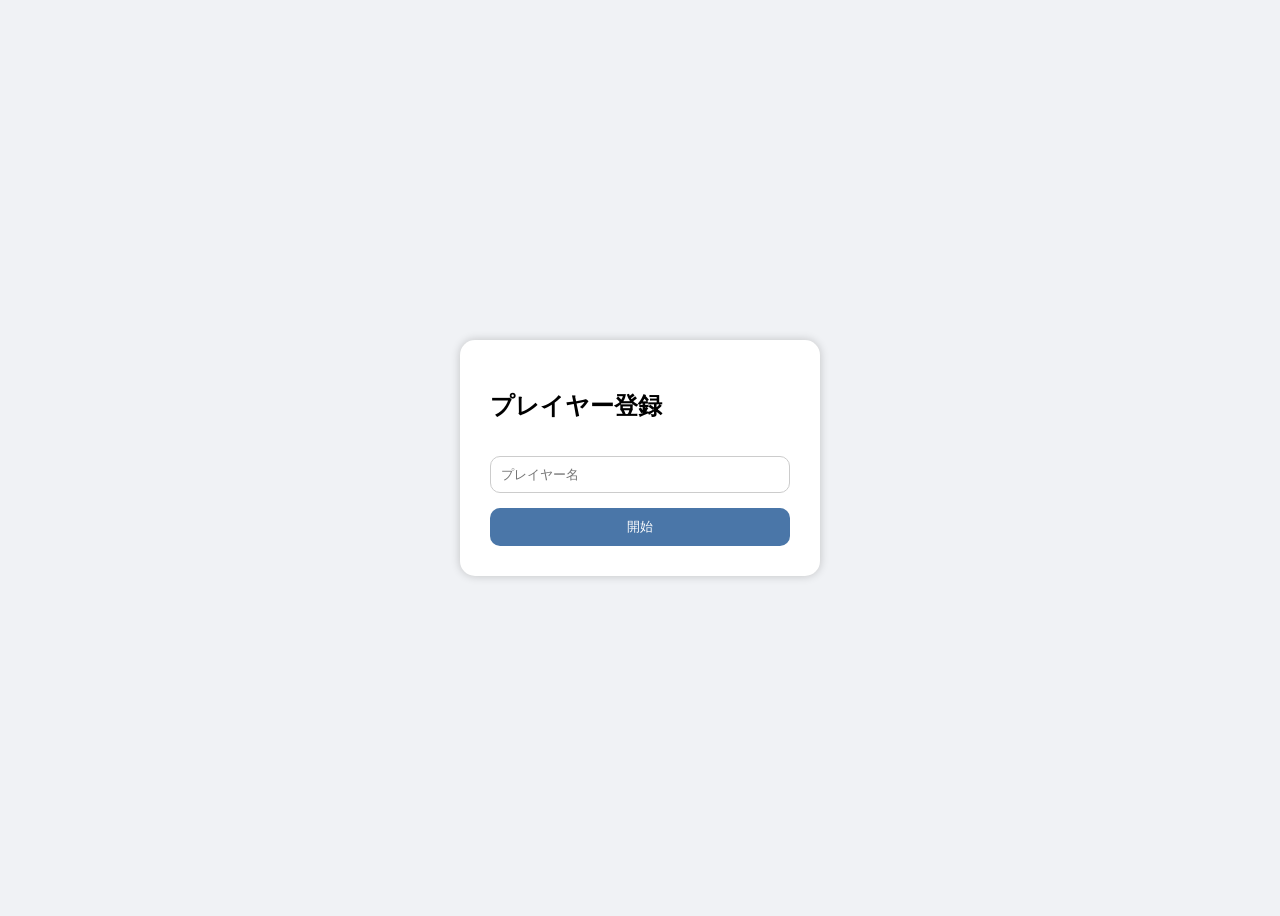
==== src/main/resources/static/login.html @ ec27a929 "かきくけこ" ====
<!DOCTYPE html>
<html lang="ja">
<head>
<meta charset="UTF-8">
<title>ログイン</title>

<style>

body{
    display:flex;
    justify-content:center;
    align-items:center;
    height:100vh;
    background:#f0f2f5;
    font-family:sans-serif;
}

.login-box{

    background:white;

    padding:30px;

    border-radius:15px;

    box-shadow:0 0 10px rgba(0,0,0,0.2);

    width:300px;

    display:flex;
    flex-direction:column;

    gap:15px;
}

input{

    padding:10px;

    border-radius:10px;

    border:1px solid #ccc;
}

button{

    padding:10px;

    border:none;

    border-radius:10px;

    background:#4a76a8;

    color:white;

    cursor:pointer;
}

</style>
</head>

<body>

<div class="login-box">

    <h2>プレイヤー登録</h2>

    <input
        type="text"
        id="playerName"
        placeholder="プレイヤー名"
    >

    <button onclick="startChat()">
        開始
    </button>

</div>

<script>

function startChat(){

    const playerName =
        document.getElementById("playerName").value;

    if(playerName.trim() === ""){
        alert("名前を入力してください");
        return;
    }

    // ランダムID生成
    const playerId =
        Math.floor(Math.random() * 1000000);

    // 保存
    sessionStorage.setItem("playerName", playerName);

    sessionStorage.setItem("playerId", playerId);

    // chatへ移動
    window.location.href = "/chat.html";
}

</script>

</body>
</html>
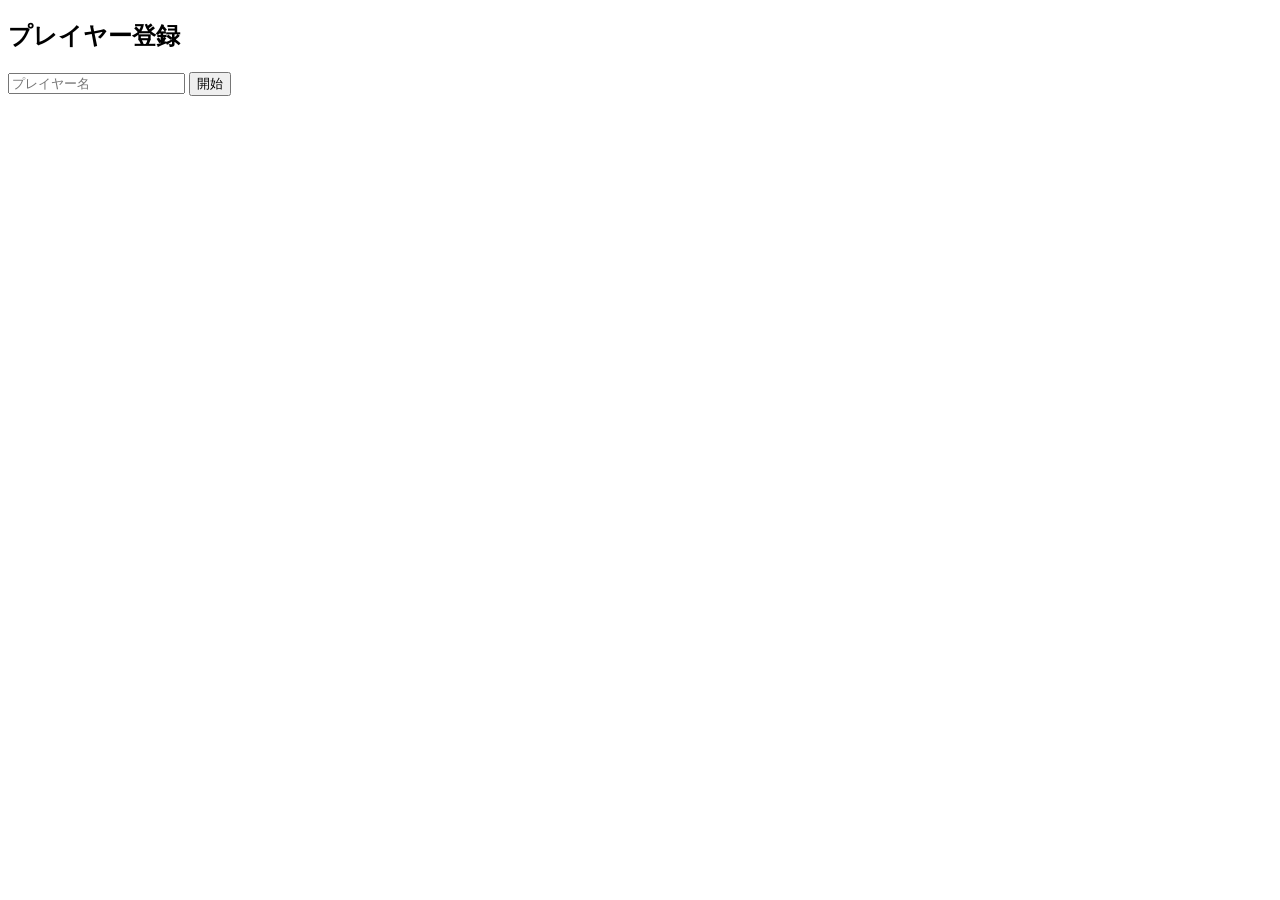
==== commit 4f92da81: "one more" ====
--- a/src/main/resources/static/login.html
+++ b/src/main/resources/static/login.html
@@ -2,11 +2,12 @@
 <html lang="ja">
 <head>
 <meta charset="UTF-8">
+<link rel="stylesheet" href="/login.css">
 <title>ログイン</title>
 
 <style>
 
-body{
+/* body{
     display:flex;
     justify-content:center;
     align-items:center;
@@ -55,7 +56,7 @@
     color:white;
 
     cursor:pointer;
-}
+} */
 
 </style>
 </head>
